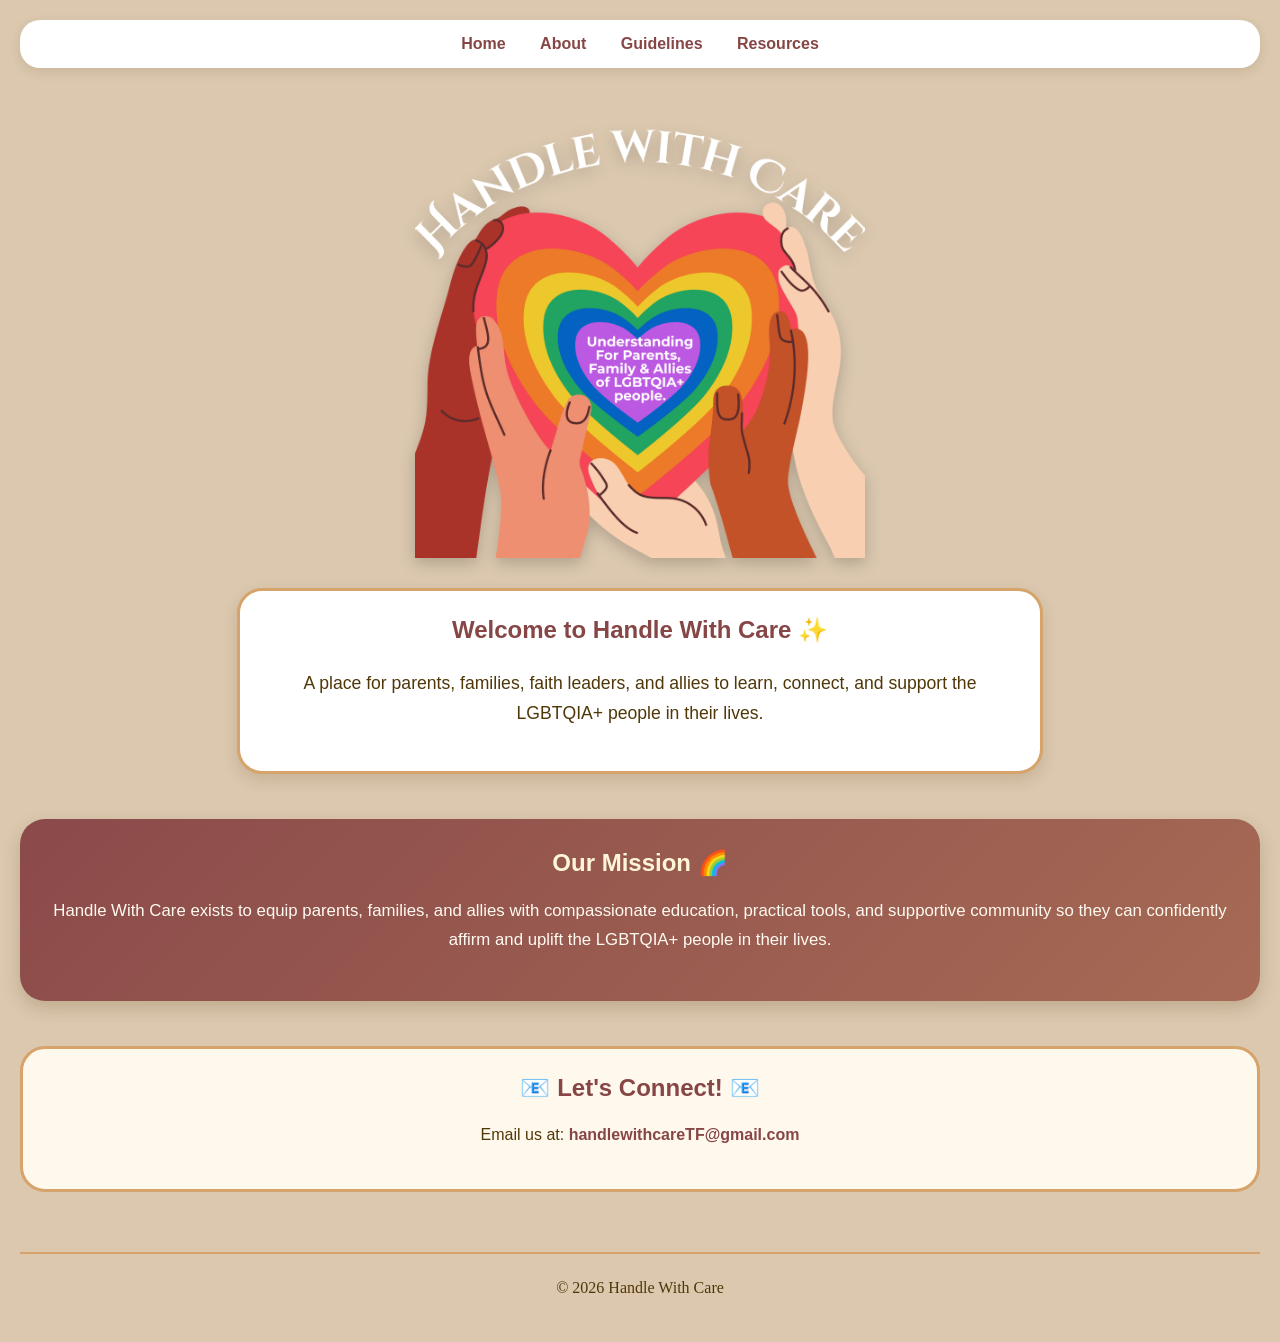
==== HWC-Website-main/index.html @ 4a6143aa "first commit" ====
<!DOCTYPE html>
<html lang="en">
    <head>

<link rel="stylesheet" href="style.css">
<title>Handle With Care</title>
</head>
    

<body>
<!-- This is where I will put an intro and 3 links. I also did some clean up to make it look prettier.-->

<header>

    <nav>
        <a href="index.html">Home</a>
        <a href="about.html">About</a>
        <a href="guidelines.html">Guidelines</a>
        <a href="favorites.html">Resources</a>
    </nav>

</header>

    <!--I didn't like what type of website I was building, and decided to start from scratch, I might 
    regret this decision, I might not!-->

    <!-- I did some research on the good old internet and looked up the code to change the color of my 
     font and the position of where the header is. It also took me a bit to fix it because
    some of the information was confusing so I had to play with it, which was a good experience!-->

    <!--I did more research for the website code and color numbers, I wanted to make something way better
    I probably spent way too much time and finding different lessons for code, but I want to use this website
    in the future. I am super excited!-->

    <main></main>

        <img 
        src="Handle with Care LOGO White.png" 
        class="logo"
        alt="Handle With Care Logo."
        >

        <section class="welcome">

            <h1>Welcome to Handle With Care ✨</h1>

            <p>
                A place for parents, families, faith leaders, and allies
                to learn, connect, and support the LGBTQIA+ people in their lives.
            </p>
        
        </section>

        <section class="mission">

            <h2>Our Mission 🌈</h2> <!--The emojis I would just open the emoji keyboard and google.-->

            <p>
                Handle With Care exists to equip parents, families, and allies
                with compassionate education, practical tools, and supportive
                community so they can confidently affirm and uplift the
                LGBTQIA+ people in their lives.
            </p>

        </section>

        <section class="contact">

            <h2>📧 Let's Connect! 📧</h2>

            <p>
                Email us at:
                <a href="mailto:handlewithcareTF@gmail.com">
                    handlewithcareTF@gmail.com
                </a>
            </p>

        </section>

    </main>


     <footer>
        &copy; 2026 Handle With Care
    </footer>



    </body>
    </html>
---- HWC-Website-main/style.css ----
/* this code was too simply and not looking the way that I would have preffered
it looked too bold and plain at the same time.

body{
    background-color: rgb(179, 165, 140);
}

p{
    font-family: cursive;
    text-align: center;
}

a:link{
    color:rgb(102, 45, 5);
}

a:visited{
    color:maroon;
}*/

/*I researched more code and meanings for my background and images to make the
page cleaner and prettier*/

/* Page Layout*/

body {
    background-color: #dbc8af;

    font-family: Arial, sans-serif;

    margin: 0;
    padding: 20px;

    color: rgb(80, 55, 8);
}

/* Navigation */

nav {
    text-align: center;
    margin-bottom: 30px;
    padding: 15px;

    background-color: #fff;
    border-radius: 20px;

    box-shadow: 0 4px 12px rgba(80, 55, 8, 0.12);
}

nav a {
    color: rgb(135, 70, 70);
    text-decoration: none;
    font-weight: bold;
    margin: 0 15px;

    transition: color 0.3s ease;
}

nav a:hover {
    color: #d1845c;
}

/* Headings */

h1 {
    color: rgb(135, 70, 70);
    text-align: center;
    margin-bottom: 25px;
}

h2 {
    color: rgb(135, 70, 70);
    text-align: center;
}

/* Home */

main {
    max-width: 900px;
    margin: 0 auto;
}

/* Logo */

.logo {
    display: block;

    width: 55%;
    max-width: 450px;
    height: auto;

    margin: 40px auto 25px;

    filter: drop-shadow(
        0 5px 8px rgba(0, 0, 0, 0.2)
    );
}

/* Welcome */

.welcome {
    text-align: center;

    max-width: 750px;

    margin: 30px auto 45px;

    padding: 25px;

    background-color: #ffffff;

    border: 3px solid #d6a36a;

    border-radius: 25px;

    box-shadow:
        0 6px 15px rgba(80, 55, 8, 0.15);
}

.welcome h1 {
    margin-top: 0;
}

.welcome p {
    color: rgb(80, 55, 8);

    font-size: 1.1rem;

    line-height: 1.7;
}

/* Mission Statement */

.mission {
    text-align: center;

    margin: 40px auto;

    padding: 30px;

    background: linear-gradient(
        135deg,
        #8b4a4a,
        #a66a55
    );

    border-radius: 25px;

    box-shadow:
        0 7px 18px rgba(80, 55, 8, 0.2);
}

.mission h2 {
    color: #fff5d7;
    margin-top: 0;
}

.mission p {
    color: #fffaf0;

    line-height: 1.7;

    font-size: 1.05rem;
}

/* Contact */

.contact {
    text-align: center;

    margin: 45px auto;

    padding: 25px;

    background-color: #fff8ed;

    border: 3px solid #d6a36a;

    border-radius: 25px;
}

.contact h2 {
    margin-top: 0;
}

.contact p {
    color: rgb(80, 55, 8);

    line-height: 1.6;
}

.contact a {
    color: rgb(135, 70, 70);

    font-weight: bold;

    text-decoration: none;
}

.contact a:hover {
    color: #d1845c;

    text-decoration: underline;
}

/* About */

.intro {
    color: rgb(80, 55, 8);

    text-align: center;

    max-width: 850px;

    margin: 15px auto;

    line-height: 1.6;
}

/* Team member cards */

.person {
    display: flex;

    align-items: center;

    gap: 30px;

    max-width: 900px;

    margin: 35px auto;

    padding: 25px;

    background-color: #ffffff;

    border: 3px solid #d6a36a;

    border-radius: 25px;

    box-shadow:
        0 6px 15px rgba(80, 55, 8, 0.15);

    transition:
        transform 0.3s ease,
        box-shadow 0.3s ease;
}

/* Alternate card direction */

.person:nth-of-type(even) {
    flex-direction: row-reverse;

    border-color: #9b6b6b;
}

/* Team member pictures */

.person img {
    width: 160px;
    height: 160px;

    object-fit: cover;

    border-radius: 50%;

    border: 5px solid white;

    box-shadow:
        0 0 0 4px #d6a36a,
        0 5px 12px rgba(0, 0, 0, 0.2);

    flex-shrink: 0;

    transition:
        transform 0.3s ease;
}

/* Team card hover */

.person:hover {
    transform: translateY(-5px);

    box-shadow:
        0 10px 22px rgba(80, 55, 8, 0.2);
}

.person:hover img {
    transform: rotate(3deg) scale(1.05);
}

/* Team member text */

.person p {
    flex: 1;

    margin: 0;

    color: rgb(80, 55, 8);

    line-height: 1.7;
}

/* Team member names */

.person strong {
    display: block;

    color: rgb(135, 70, 70);

    font-size: 1.5rem;

    margin-bottom: 10px;
}

/* Resources */

.resources {
    max-width: 900px;

    margin: 0 auto;
}

/* Resource introduction */

.resource-intro {
    max-width: 750px;

    margin: 20px auto 40px;

    text-align: center;

    color: rgb(80, 55, 8);

    line-height: 1.7;

    font-size: 1.05rem;
}

/* Resource cards */

.resource-card {
    margin: 30px auto;

    padding: 25px;

    background-color: #ffffff;

    border: 3px solid #d6a36a;

    border-radius: 25px;

    box-shadow:
        0 6px 15px rgba(80, 55, 8, 0.15);

    transition:
        transform 0.3s ease,
        box-shadow 0.3s ease;
}

/* Alternate card colors */

.resource-card:nth-of-type(odd) {
    border-color: #d6a36a;
}

.resource-card:nth-of-type(even) {
    border-color: #9b6b6b;
}

/* Resource card hover */

.resource-card:hover {
    transform: translateY(-5px);

    box-shadow:
        0 10px 22px rgba(80, 55, 8, 0.2);
}

/* Organization names */

.resource-card h2 {
    margin-top: 0;

    margin-bottom: 15px;

    text-align: center;
}

.resource-card h2 a {
    color: rgb(135, 70, 70);

    text-decoration: none;
}

.resource-card h2 a:hover {
    color: #d1845c;
}

/* Resource descriptions */

.resource-card p {
    color: rgb(80, 55, 8);

    line-height: 1.7;
}

/* Guidelines List */

.guideline-list {
    max-width: 750px;

    margin: 40px auto;

    padding: 25px 40px;

    background-color: #ffffff;

    border: 3px solid #d6a36a;

    border-radius: 25px;

    box-shadow:
        0 6px 15px rgba(80, 55, 8, 0.15);

    color: rgb(80, 55, 8);

    line-height: 1.8;

    text-align: center;

    list-style-position: inside;
}

.guideline-list li {
    margin-bottom: 10px;

    text-align: center;
}

.guideline-list li:last-child {
    margin-bottom: 0;
}

/* Guidelines Table */

.guidelines-table {
    width: 90%;

    max-width: 900px;

    margin: 40px auto;

    border-collapse: collapse;

    background-color: #ffffff;

    border: 3px solid #d6a36a;

    border-radius: 20px;

    overflow: hidden;

    box-shadow:
        0 6px 15px rgba(135, 70, 70, 0.15);

    color: rgb(80, 55, 8);
}

.guidelines-table th {
    background-color: rgb(135, 70, 70);

    color: #fff5d7;

    padding: 15px;

    text-align: center;

    font-size: 1.1rem;
}

.guidelines-table td {
    padding: 15px;

    text-align: center;

    line-height: 1.6;

    border-top: 1px solid #d6a36a;
}

.guidelines-table tr:nth-child(even) {
    background-color: #fff8ed;
}

.guidelines-table tr:hover {
    background-color: #f3e3d1;
}

/* Visit buttons */

.resource-card .visit {
    text-align: center;

    margin-top: 20px;
}

.resource-card .visit a {
    display: inline-block;

    padding: 10px 18px;

    background-color: rgb(135, 70, 70);

    color: white;

    border-radius: 20px;

    text-decoration: none;

    font-weight: bold;

    transition:
        background-color 0.3s ease,
        transform 0.2s ease;
}

.resource-card .visit a:hover {
    background-color: #d1845c;

    transform: scale(1.05);
}

/* Core Values */

.core-values {
    text-align: center;
}

.core-values h2 {
    text-align: center;
}

.core-values ul {
    display: inline-block;

    text-align: left;

    margin: 0 auto;

    padding-left: 40px;

    line-height: 1.8;
}

/* Footer */

footer {
    text-align: center;

    color: rgb(80, 55, 8);

    font-family: cursive;

    margin-top: 60px;

    padding: 25px;

    border-top: 2px solid #d6a36a;
}

/* Phone App */

@media (max-width: 600px) {

    body {
        padding: 10px;
    }

    /* Phone Navigation */

    nav a {
        display: inline-block;

        margin: 5px 8px;
    }

    /* Phone Home Logo */

    .logo {
        width: 75%;
    }

    /* Phone Home Sections */

    .welcome,
    .mission,
    .contact {
        margin-left: 10px;

        margin-right: 10px;

        padding: 20px;
    }

    /* Phone Team Cards */

    .person,
    .person:nth-of-type(even) {
        flex-direction: column;

        text-align: center;
    }

    .person img {
        width: 140px;

        height: 140px;
    }

    .person p {
        text-align: center;
    }

    /* Phone Resource Cards */

    .resources {
        padding: 0 10px;
    }

    .resource-card {
        padding: 20px;
    }

    /* Phone Guidelines List */

    .guideline-list {
        padding: 20px 30px;
    }

    /* Phone Guidelines Table */

    .guidelines-table {
        width: 100%;

        font-size: 0.9rem;
    }

    .guidelines-table th,
    .guidelines-table td {
        padding: 10px;
    }

}
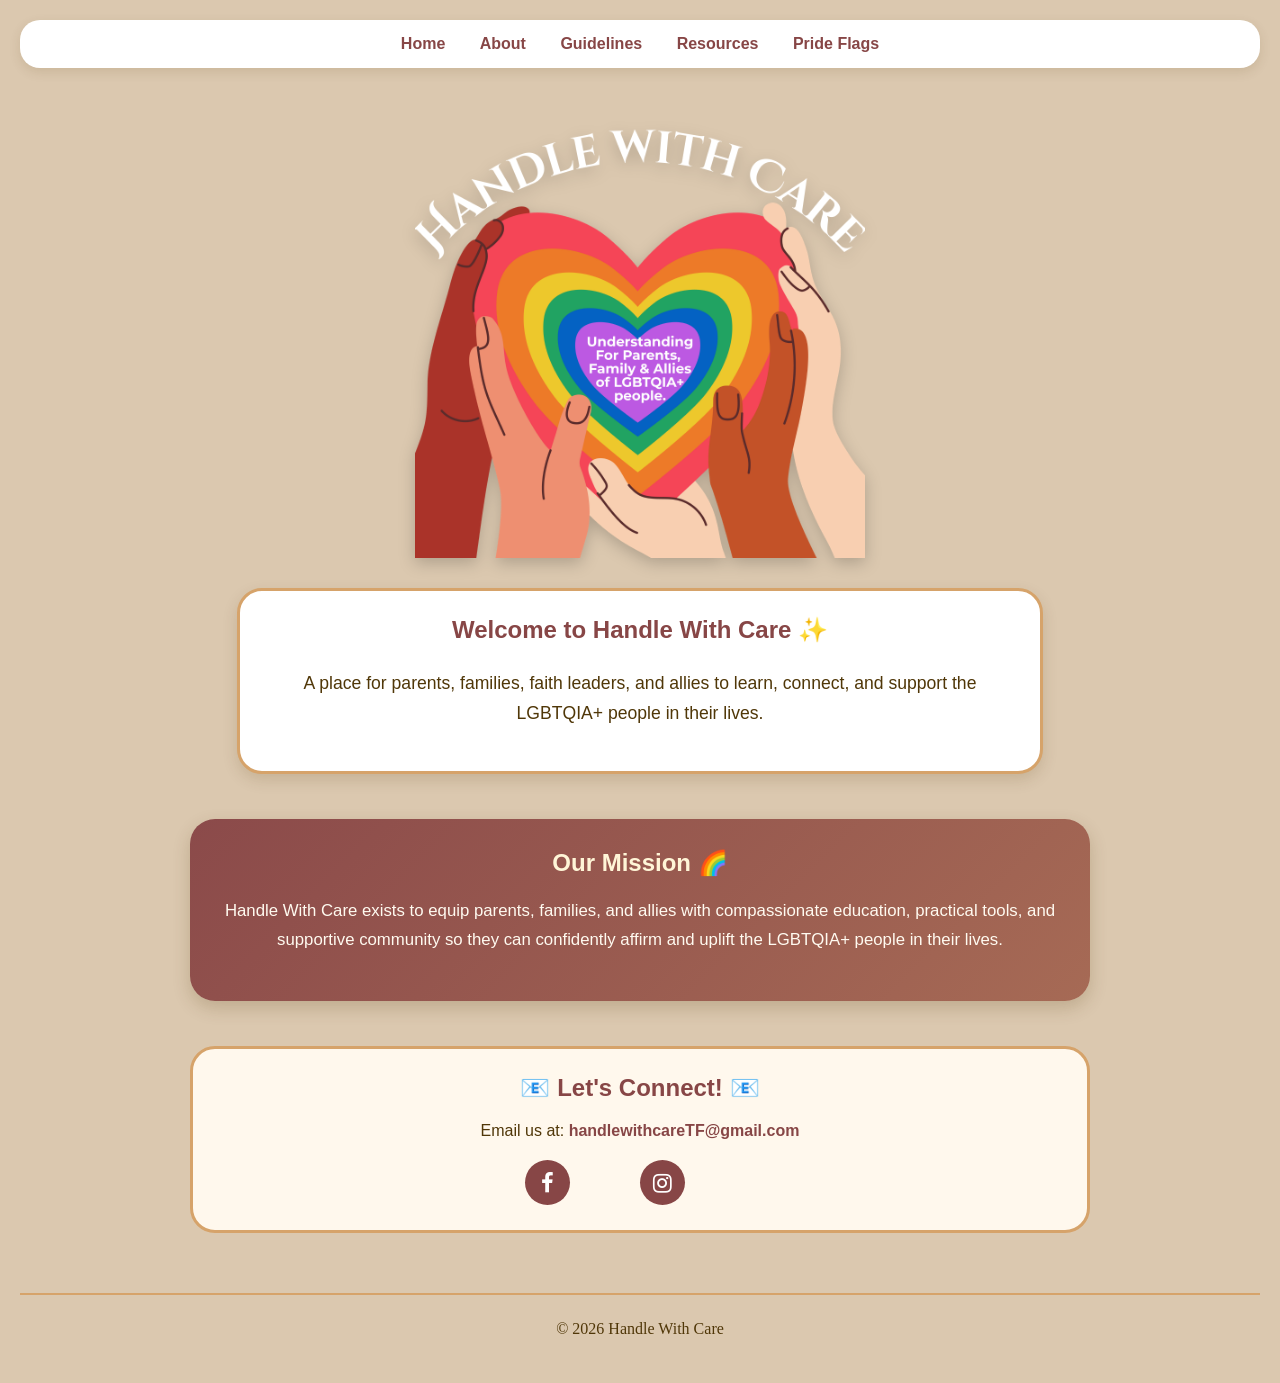
==== commit c50cada7: "Added another page and social icons." ====
--- a/HWC-Website-main/index.html
+++ b/HWC-Website-main/index.html
@@ -3,6 +3,7 @@
     <head>
 
 <link rel="stylesheet" href="style.css">
+<link rel="stylesheet" href="https://cdnjs.cloudflare.com/ajax/libs/font-awesome/4.7.0/css/font-awesome.min.css">
 <title>Handle With Care</title>
 </head>
     
@@ -17,6 +18,7 @@
         <a href="about.html">About</a>
         <a href="guidelines.html">Guidelines</a>
         <a href="favorites.html">Resources</a>
+        <a href="facts.html">Pride Flags</a>
     </nav>
 
 </header>
@@ -32,7 +34,7 @@
     I probably spent way too much time and finding different lessons for code, but I want to use this website
     in the future. I am super excited!-->
 
-    <main></main>
+    <main>
 
         <img 
         src="Handle with Care LOGO White.png" 
@@ -73,6 +75,15 @@
                 <a href="mailto:handlewithcareTF@gmail.com">
                     handlewithcareTF@gmail.com
                 </a>
+
+            </p>
+
+            <section class="socials">
+
+                <a href="https://www.facebook.com/profile.php?id=61593696044257" class="fa fa-facebook"></a>
+                
+                <a href="https://www.instagram.com/handlewithcaretf/" class="fa fa-instagram"></a>
+
             </p>
 
         </section>
--- a/HWC-Website-main/style.css
+++ b/HWC-Website-main/style.css
@@ -96,6 +96,61 @@
     );
 }
 
+/* Resource Logos */
+
+.cfc-logo {
+    display: block;
+    width: 25%;
+    max-width: 300px;
+    height: auto;
+
+    margin: 40px auto 25px;
+
+    filter: drop-shadow(
+        0 5px 8px rgba(0, 0, 0, 0.2)
+    );
+}
+
+.qc-logo {
+    display: block;
+    width: 30%;
+    height: auto;
+    margin: 40px auto 25px;
+    filter: drop-shadow(
+        0 5px 8px rgba(0, 0, 0, 0.2)
+    );
+}
+
+.sip-logo {
+    display: block;
+    width: 30%;
+    height: auto;
+    margin: 40px auto 25px;
+    filter: drop-shadow(
+        0 5px 8px rgba(0, 0, 0, 0.2)
+    );
+}
+
+.ta-logo {
+    display: block;
+    width: 30%;
+    height: auto;
+    margin: 40px auto 25px;
+    filter: drop-shadow(
+        0 5px 8px rgba(0, 0, 0, 0.2)
+    );
+}
+
+.md-logo {
+    display: block;
+    width: 40%;
+    height: auto;
+    margin: 40px auto 25px;
+    filter: drop-shadow(
+        0 5px 8px rgba(0, 0, 0, 0.2)
+    );
+}
+
 /* Welcome */
 
 .welcome {
@@ -183,13 +238,7 @@
     margin-top: 0;
 }
 
-.contact p {
-    color: rgb(80, 55, 8);
-
-    line-height: 1.6;
-}
-
-.contact a {
+.contact p > a {
     color: rgb(135, 70, 70);
 
     font-weight: bold;
@@ -197,7 +246,7 @@
     text-decoration: none;
 }
 
-.contact a:hover {
+.contact p > a:hover {
     color: #d1845c;
 
     text-decoration: underline;
@@ -551,6 +600,195 @@
     padding-left: 40px;
 
     line-height: 1.8;
+}
+
+/*Pride Flags Table */
+
+.prideflags-table {
+    width: 90%;
+
+    max-width: 900px;
+
+    margin: 40px auto;
+
+    border-collapse: separate;
+
+    background-color: #ffffff;
+
+    border: 3px solid #d6a36a;
+
+    border-radius: 20px;
+
+    overflow: hidden;
+
+    box-shadow:
+        0 6px 15px rgba(135, 70, 70, 0.15);
+
+    color: rgb(80, 55, 8);
+}
+
+.prideflags-table img {
+    display: block;
+     width: 180px;
+     height: 110px;
+
+    object-fit: cover;
+
+    margin: 0 auto 10px;
+
+    border-radius: 8px;
+
+    border: 3px solid white;
+
+    box-shadow:
+        0 3px 8px rgba(0, 0, 0, 0.18);
+}
+
+.prideflags-table th {
+    background-color: rgb(135, 70, 70);
+
+    color: #fff5d7;
+
+    padding: 18px;
+
+    text-align: center;
+
+    font-size: 1.1rem;
+}
+
+.prideflags-table td {
+    padding: 20px;
+
+    text-align: center;
+
+    vertical-align: middle;
+
+    line-height: 1.6;
+
+    border-top: 1px solid #d6a36a;
+}
+
+.prideflags-table tr:nth-child(even) {
+    background-color: #fff8ed;
+}
+
+.prideflags-table tr:hover {
+    background-color: #f3e3d1;
+}
+
+.prideflags-table td:first-child {
+    width: 30%;
+    
+    font-weight: bold;
+
+    color: rgba(135, 70, 70);
+
+    font-size: 1.05rem;
+}
+
+.prideflags-table td:last-child {
+    text-align: left;
+
+    width: 70%;
+}
+
+/* Allies Section */
+
+.allies-section {
+    max-width: 700px;
+
+    margin: 45px auto;
+
+    padding: 30px;
+
+    background-color: #ffffff;
+
+    border: 3px solid #d6a36a;
+
+    border-radius: 25px;
+
+    box-shadow: 
+        0 6px 15px rgba(80, 55, 8, 0.15);
+
+    text-align: center;
+}
+
+.allies-section h2 {
+    margin-top: 0;
+
+    margin-bottom: 25px;
+
+    color: rgb(135, 70, 70);
+}
+
+.ally-flag {
+    display: block;
+
+    width: 220px;
+    height: auto;
+
+    margin: 0 auto 25px;
+
+    border-radius: 10px;
+
+    border: 3px solid white;
+
+    box-shadow: 
+        0 4px 10px rgba(0, 0, 0, 0.18);
+}
+
+.allies-section p {
+    max-width: 600px;
+
+    margin: 0 auto;
+
+    color: rgb(80, 55, 8);
+
+    line-height: 1.7;
+
+    font-size: 1.05rem;
+}
+
+/* Icons for Socials */
+
+.socials {
+    display: flex;
+
+    justify-content: center;
+
+    gap: 70px;
+
+    margin-top: 20px;
+}
+
+.socials a {
+    display: flex;
+
+    align-items: center;
+    justify-content: center;
+
+    width: 45px;
+    height: 45px;
+
+    background-color: rgb(135, 70, 70);
+
+    color: white;
+
+    border-radius: 50%;
+
+    text-decoration: none;
+
+    font-size: 22px;
+
+    transition: 
+    background-color 0.3s ease,
+    transform 0.2s ease;
+}
+
+.socials a:hover {
+    background-color: #d1845c;
+
+    transform: translate(-3px);
 }
 
 /* Footer */
